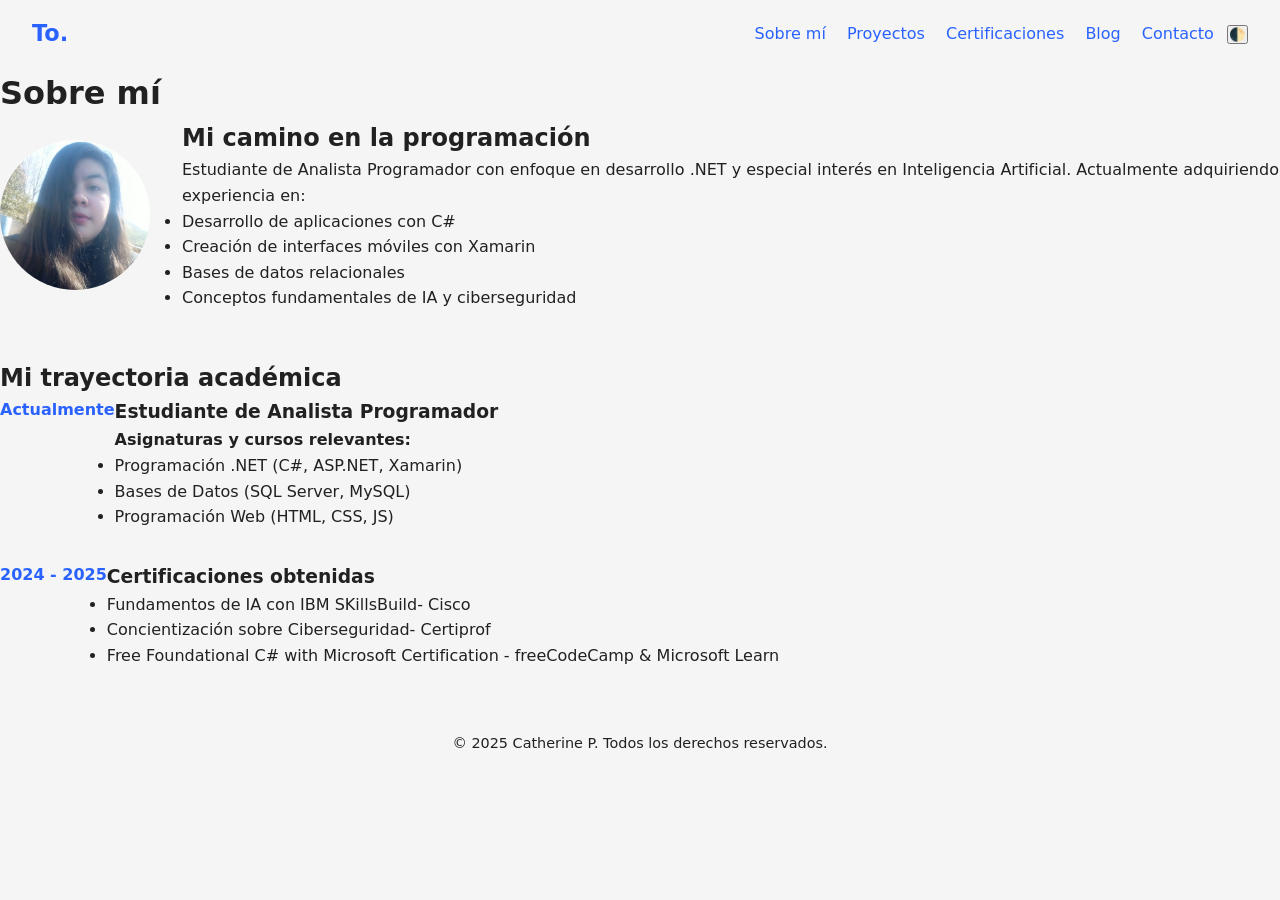
==== portafolio/frontend/about.html @ ca2104b1 "Versión inicial de mi portafolio" ====
<!DOCTYPE html>
<html lang="es">
  <head>
    <meta charset="UTF-8">
    <title>Sobre mí | Catherine Pinilla</title>
    <link rel="stylesheet" href="assets/css/styles.css">
  </head>
  <body>
    <header class="navbar">
      <a href="index.html" class="logo">To<span>.</span></a>
      <nav id="nav-menu">
        <a href="about.html">Sobre mí</a>
        <a href="projects.html">Proyectos</a>
        <a href="certifications.html">Certificaciones</a>
        <a href="blog.html">Blog</a>
        <a href="index.html#contacto">Contacto</a>
        <button id="dark-toggle" aria-label="Alternar modo oscuro">🌓</button>
      </nav>
    </header>

    <main class="about">
      <h1>Sobre mí</h1>

      <section class="bio">
        <img src="assets/img/profile.jpg" alt="C" class="profile-img">
        <div class="bio-text">
          <h2>Mi camino en la programación</h2>
          <p>Estudiante de Analista Programador con enfoque en desarrollo .NET y
            especial interés en Inteligencia Artificial. Actualmente adquiriendo
            experiencia en:</p>
          <ul>
            <li>Desarrollo de aplicaciones con C#</li>
            <li>Creación de interfaces móviles con Xamarin</li>
            <li>Bases de datos relacionales</li>
            <li>Conceptos fundamentales de IA y ciberseguridad</li>
          </ul>
        </div>
      </section>

      <section class="timeline">
        <h2>Mi trayectoria académica</h2>

        <div class="timeline-item">
          <div class="timeline-date">Actualmente</div>
          <div class="timeline-content">
            <h3>Estudiante de Analista Programador</h3>
            <p><strong>Asignaturas y cursos relevantes:</strong></p>
            <ul>
              <li>Programación .NET (C#, ASP.NET, Xamarin)</li>
              <li>Bases de Datos (SQL Server, MySQL)</li>
              <li>Programación Web (HTML, CSS, JS)</li>
            </ul>
          </div>
        </div>

        <div class="timeline-item">
          <div class="timeline-date">2024 - 2025</div>
          <div class="timeline-content">
            <h3>Certificaciones obtenidas</h3>
            <ul>
              <li>Fundamentos de IA con IBM SKillsBuild- Cisco</li>
              <li>Concientización sobre Ciberseguridad- Certiprof</li>
              <li>Free Foundational C# with Microsoft Certification - freeCodeCamp & Microsoft Learn</li>
            </ul>
          </div>
        </div>
      </section>
    </main>

    <footer>
      © 2025 Catherine P. Todos los derechos reservados.
    </footer>
    <script src="assets/js/main.js" defer></script>
  </body>
</html>
---- portafolio/frontend/assets/css/styles.css ----
:root {
    --primary: #2962ff;
    --secondary: #ff9800;
    --bg: #f5f5f5;
    --text: #212121;
    --radius: 12px;
}

@media(prefers-color-scheme:dark) {
    :root {
        --bg: #121212;
        --text: #e0e0e0;
    }
}

*,
*::before,
*::after {
    box-sizing: border-box;
    margin: 0;
    padding: 0;
}

body {
    font-family: system-ui, sans-serif;
    background: var(--bg);
    color: var(--text);
    line-height: 1.6;
}

a {
    color: var(--primary);
    text-decoration: none;
}

img {
    max-width: 100%;
    display: block;
}

.navbar {
    display: flex;
    justify-content: space-between;
    align-items: center;
    padding: 1rem 2rem;
    position: sticky;
    top: 0;
    background: var(--bg);
    z-index: 10;
}

.logo {
    font-weight: 700;
    font-size: 1.4rem;
}

#hamburger {
    display: none;
    background: none;
    border: none;
    font-size: 1.8rem;
}

#nav-menu a {
    margin: 0 .5rem;
}

@media(max-width:768px) {
    #hamburger {
        display: block;
    }

    #nav-menu {
        display: none;
        flex-direction: column;
        background: var(--bg);
        position: absolute;
        top: 64px;
        right: 0;
        padding: 1rem;
        border-radius: var(--radius);
        box-shadow: 0 2px 6px rgba(0, 0, 0, .15);
    }

    #nav-menu.show {
        display: flex;
    }
}

.hero {
    display: grid;
    grid-template-columns: repeat(auto-fit, minmax(280px, 1fr));
    gap: 2rem;
    padding: 3rem 2rem;
    align-items: center;
}

.hero-text h1 {
    font-size: 2.5rem;
    margin-bottom: .5rem;
}

.hero-text span {
    color: var(--primary);
}

.btn-primary,
.btn-secondary {
    display: inline-block;
    padding: .75rem 1.3rem;
    border-radius: var(--radius);
    font-weight: 600;
    transition: background .2s;
}

.btn-primary {
    background: var(--primary);
    color: #fff;
}

.btn-secondary {
    background: var(--secondary);
    color: #000;
}

.skill-grid {
    list-style: none;
    display: grid;
    grid-template-columns: repeat(auto-fit, minmax(120px, 1fr));
    gap: 1rem;
    padding: 2rem;
}

.cta {
    text-align: center;
    padding: 3rem 1rem;
    background: var(--primary);
    color: #fff;
}

.projects {
    padding: 2rem;
}

.card-grid {
    display: grid;
    grid-template-columns: repeat(auto-fit, minmax(260px, 1fr));
    gap: 1.5rem;
}

.card {
    background: hsl(219, 65%, 65%);
    border-radius: var(--radius);
    overflow: hidden;
    box-shadow: 0 2px 6px rgba(0, 0, 0, .1);
    transition: transform .2s;
}

.card:hover {
    transform: translateY(-4px);
}

.card-body {
    padding: 1rem;
}

.contact {
    padding: 2rem;
}

.contact form {
    display: grid;
    gap: 1rem;
    max-width: 640px;
    margin: auto;
}

label {
    display: flex;
    flex-direction: column;
    font-weight: 600;
}

input,
textarea {
    padding: .6rem;
    border: 1px solid #ccc;
    border-radius: var(--radius);
    resize: vertical;
}

.error {
    color: #e53935;
    font-size: .8rem;
    height: .8rem;
}

.success {
    color: #43a047;
    font-weight: 600;
    margin-top: .5rem;
}

footer {
    padding: 2rem;
    text-align: center;
    font-size: .9rem;
}

.dark-mode {
    --bg: #000;
    --text: #e0e0e0;
}

/* Estilos para proyectos */
.project-features {
    margin: 1rem 0;
    padding-left: 1.2rem;
    font-size: 0.9rem;
}

.project-features li {
    margin-bottom: 0.3rem;
}

.project-tech {
    display: flex;
    gap: 0.5rem;
    margin-top: 1rem;
    flex-wrap: wrap;
}

.project-tech span {
    background: #379b61;
    padding: 0.3rem 0.8rem;
    border-radius: 20px;
    font-size: 0.8rem;
}

/* Estilos para about */
.profile-img {
    width: 150px;
    height: 150px;
    border-radius: 50%;
    object-fit: cover;
    margin-right: 2rem;
}

.bio {
    display: flex;
    align-items: center;
    margin-bottom: 3rem;
}

.timeline-item {
    display: flex;
    margin-bottom: 2rem;
}

.timeline-date {
    font-weight: bold;
    min-width: 100px;
    color: var(--primary);
}

.timeline-content {
    flex: 1;
}

@media (max-width: 768px) {
    .bio {
        flex-direction: column;
        text-align: center;
    }

    .profile-img {
        margin-right: 0;
        margin-bottom: 1rem;
    }

    .timeline-item {
        flex-direction: column;
    }

    .timeline-date {
        margin-bottom: 0.5rem;
    }
}

.certifications-container {
    max-width: 800px;
    margin: 2rem auto;
    padding: 0 1rem;
}

.certification-card {
    background: rgb(127, 152, 219);
    border-radius: var(--radius);
    padding: 1.5rem;
    margin-bottom: 1.5rem;
    box-shadow: var(--shadow);
    display: flex;
    align-items: flex-start;
}

.certification-badge {
    width: 80px;
    margin-right: 1.5rem;
}

.certification-content {
    flex: 1;
}

.certification-card h3 {
    color: var(--primary);
    margin-top: 0;
}

.certification-meta {
    display: flex;
    gap: 1rem;
    margin: 0.5rem 0;
    font-size: 0.9rem;
    color: #000000;
}

.certification-skills {
    margin-top: 1rem;
}

.skill-tag {
    display: inline-block;
    background: hsl(130, 22%, 55%);
    padding: 0.3rem 0.8rem;
    border-radius: 20px;
    font-size: 0.8rem;
    margin-right: 0.5rem;
    margin-bottom: 0.5rem;
}

@media (max-width: 600px) {
    .certification-card {
        flex-direction: column;
    }

    .certification-badge {
        margin-right: 0;
        margin-bottom: 1rem;
        align-self: center;
    }
}

.social-links {
    display: flex;
    justify-content: center;
    gap: 1.5rem;
    margin-top: 1rem;
}

.social-link {
    color: var(--text);
    font-size: 1.5rem;
    transition: var(--transition);
}

.social-link:hover {
    color: var(--primary);
    transform: translateY(-2px);
}
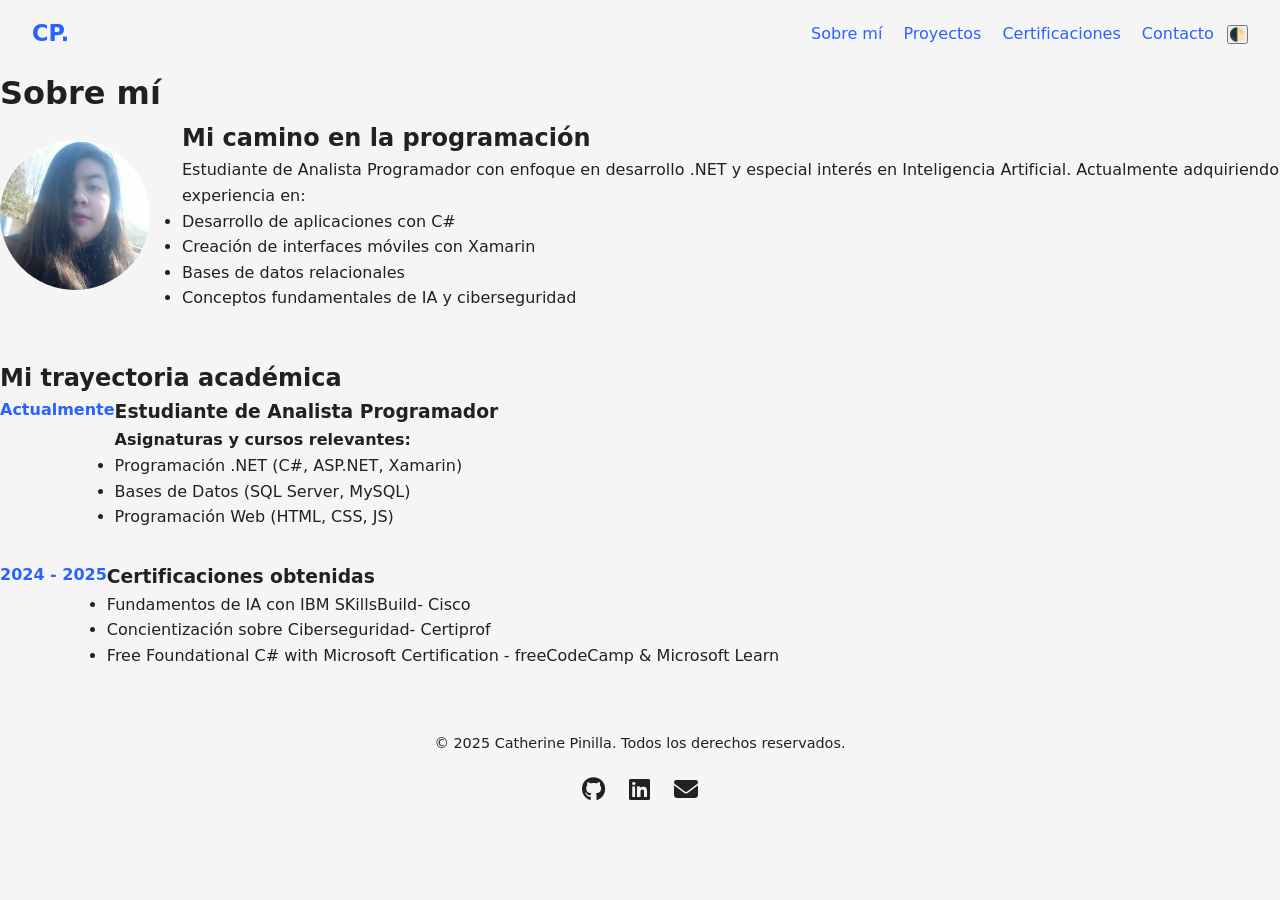
==== commit 7e930890: "Update about.html Se agregaron los íconos de los enlaces de las redes sociales en el footer." ====
--- a/portafolio/frontend/about.html
+++ b/portafolio/frontend/about.html
@@ -4,15 +4,18 @@
     <meta charset="UTF-8">
     <title>Sobre mí | Catherine Pinilla</title>
     <link rel="stylesheet" href="assets/css/styles.css">
+    <link rel="stylesheet" href="assets/css/styles.css">
+    <link rel="preconnect" href="https://fonts.googleapis.com">
+    <link rel="preconnect" href="https://fonts.gstatic.com" crossorigin>
+    <link rel="stylesheet" href="https://cdnjs.cloudflare.com/ajax/libs/font-awesome/6.4.0/css/all.min.css">
   </head>
   <body>
     <header class="navbar">
-      <a href="index.html" class="logo">To<span>.</span></a>
+      <a href="index.html" class="logo">CP<span>.</span></a>
       <nav id="nav-menu">
         <a href="about.html">Sobre mí</a>
         <a href="projects.html">Proyectos</a>
         <a href="certifications.html">Certificaciones</a>
-        <a href="blog.html">Blog</a>
         <a href="index.html#contacto">Contacto</a>
         <button id="dark-toggle" aria-label="Alternar modo oscuro">🌓</button>
       </nav>
@@ -67,9 +70,25 @@
       </section>
     </main>
 
-    <footer>
-      © 2025 Catherine P. Todos los derechos reservados.
+    <footer class="footer">
+        © 2025 Catherine Pinilla. Todos los derechos reservados.
+        
+        <!-- Enlaces a redes sociales -->
+        <div class="social-links">
+            <a href="https://github.com/catherinepinilla13g" target="_blank" class="social-link" aria-label="GitHub">
+                <i class="fab fa-github"></i>
+            </a>
+            <a href="https://www.linkedin.com/in/catherine-elizabeth-pinilla-galleguillos-6082b2138/" target="_blank" class="social-link" aria-label="LinkedIn">
+                <i class="fab fa-linkedin"></i>
+            </a>
+            <a href="catherinepinilla900@gmail.com" class="social-link" aria-label="Email">
+                <i class="fas fa-envelope"></i>
+            </a>
+        </div>
     </footer>
+    
     <script src="assets/js/main.js" defer></script>
+    <script src="assets/js/main.js" defer></script>
+    
   </body>
 </html>
